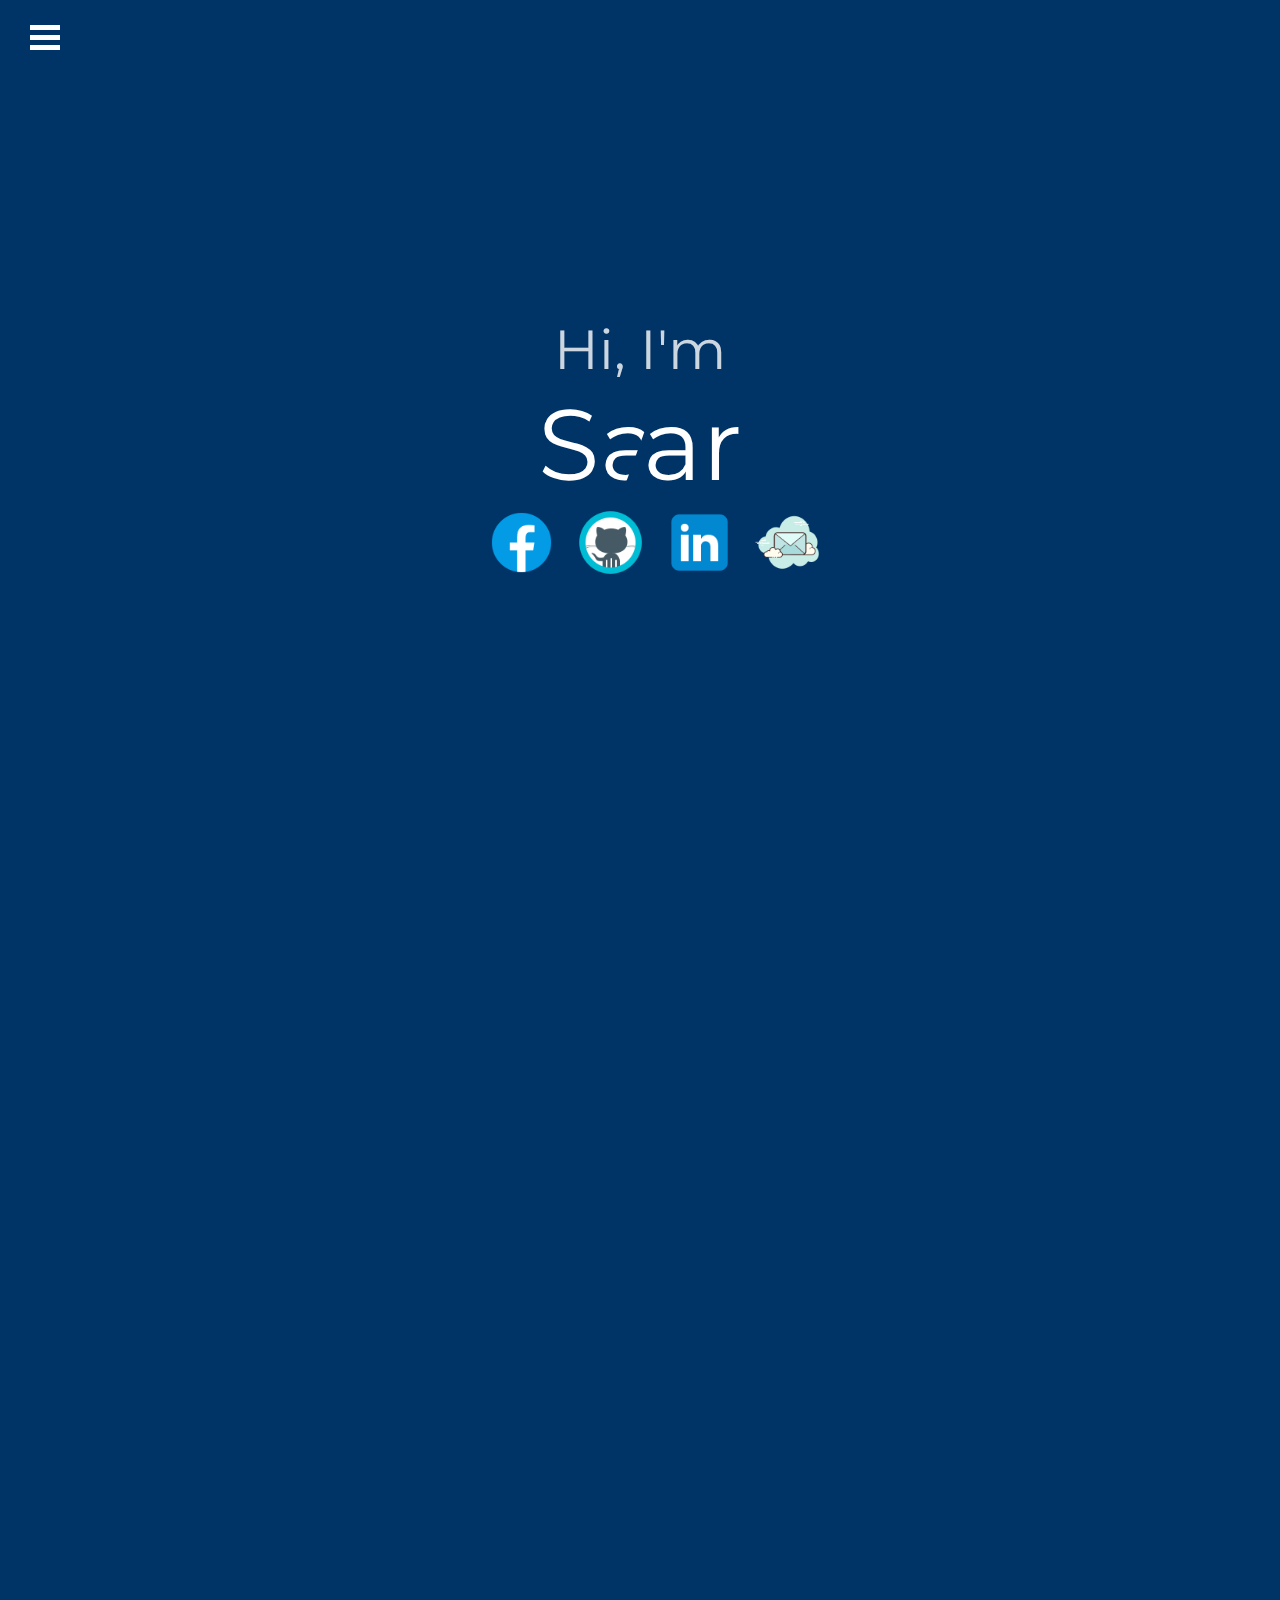
==== index.html @ c7fa7805 "more updates" ====
<!doctype html>
<html lang="en" class="animated fadeInUp">
<head>
	<meta charset="utf-8">
	<meta name="viewport" content="width=device-width, initial-scale=1">
	<title>Sanat Nayar</title>

	<script src="https://ajax.googleapis.com/ajax/libs/jquery/3.3.1/jquery.min.js"></script>
	<script src="https://cdnjs.cloudflare.com/ajax/libs/popper.js/1.12.9/umd/popper.min.js"></script>
	<link rel="stylesheet" href="css/bootstrap.min.css">
	<script src="https://use.fontawesome.com/releases/v5.0.8/js/all.js"></script>
	<script src="https://cdnjs.cloudflare.com/ajax/libs/jquery/3.3.1/jquery.min.js"></script>
	<link href="css/main.css" rel="stylesheet">
	<link rel="stylesheet" href="css/animations.css">
	<link rel="stylesheet" href="css/animate.css">
	<link rel="icon" href="person-male.ico">
	<link rel="stylesheet" href="https://stackpath.bootstrapcdn.com/font-awesome/4.7.0/css/font-awesome.min.css">





</head>

<body>

	<div class="container">
		<div id="sidebar">
			<div class="toggle-btn" onclick="document.getElementById('sidebar').classList.toggle('active');">
				<span></span>
				<span></span>
				<span></span>
			</div>
			<ul>
				<a href="index.html">
					<li>Home</li>
				</a>

				<a href="about.html">
					<li>About</li>
				</a>

				<a href="resume.html">
					<li>Resume</li>
				</a>

				<a id="myDiv" href="projects.html">
					<li>Projects</li>
				</a>

				<div id="loader" style="display:none;background:green;padding:0px">This is a loader</div>
			</ul>

		</div>



		<div id="particles-js"></div>
			<script src="https://cdn.jsdelivr.net/particles.js/2.0.0/particles.min.js"></script>
			<script src="js/Background_Animation.js"></script>
		
		

			<div class="container1">
				<div style="flex-direction: row">
						<div class="h1"> Hi, I'm</div>
				</div>
				
		  <h1>
			<div class="animation">
				<div class="animation-left"><span>Sanat Nayar</span></div>
				<div class="animation-right"><span>Sanat Nayar</span></div>
			  </div>
		  </h1>
		  <div class="links">
				<img src="facebook.png" class="icon" style="padding-right: 2%" >
				<img src="github.png" class="icon" style="padding-right: 2%"onclick="window.open(https://github.com/sanatnayar)">
				<img src="linkedin.png" class="icon" style="padding-right: 2%">
				<img src="email.png"  class="icon" style="padding-right: 2%">

		  </div>
		  
		</div>
		
	

	</div>


	<div class="wrapper">
		<div id="object" class="slideRight">
			<img id="slide" src="img/canvas.png"/>
		</div>
	</div>




</body>

</html>
---- css/main.css ----
@import url('https://fonts.googleapis.com/css?family=Montserrat');

html,
body {
	font-family: 'Montserrat', monospace;
	background: #003366;
	height: 100%;
    overflow:hidden
}


.container {
	height: 100%;
	width: 100%;
	justify-content: center;
	align-items: center;
	display: flex;
    overflow: hidden;
    overflow: hidden;
    white-space: nowrap;
}

.h1{
    font-family: 'Montserrat', sans-serif;
    font-weight: normal;
    font-style: normal;
    color: white;
    font-size: 55px;
    text-align: center; 
    opacity: 0.8;
}

.animation{
    font-family: 'Montserrat', sans-serif;
    font-weight: normal;
    font-style: normal;
    color: white;
    font-size: 100px;
    text-align: center;

}

.dud {
	color: white;
}

#particles-js {
  position: absolute;
  width: 100%;
  height: 100%;
  background-image: url("");
  background-repeat: no-repeat;
  background-size: cover;
  background-position: 50% 50%;
}

#object{
    padding-left: 1300px;
    padding-top: 700px;
}


*{
	margin:0px;
	padding:0px;
	font-family: 'Montserrat', monospace;
}

#sidebar{
	position:fixed;
	width:200px;
	height:100%;
	background: #151719;
	left: -200px;
	transition:all 500ms linear;
	z-index: 30;

}
#sidebar.active{
	left:0;
	opacity: 0.8;
}
#sidebar ul li {
	color:rgba(230, 230, 230, 0.9);
	list-style:none;
	padding: 15px 10px;
	border-bottom: 1px solid rgba(100,100,100,0.3);
}
#sidebar .toggle-btn {
	position:absolute;
	left:230px;
	top:20px;
}
#sidebar .toggle-btn span {
	display:block;
	width:30px;
	height:5px;
	background:#ffffff;
	margin: 5px 0px;
}

#resume{
	margin-top:1%;
	margin-right:30%;
}
#title{
	padding-top: 2%;
}
/* Buttons styles start */
#button {
    display: inline-block;
    border: none;
    padding: 1rem 2rem;

		position:absolute;
	  bottom: 45%;
	  right:20%;
    background: #ffffff;
    color: #003366;
    font-family: 'Montserrat', monospace;
    font-size: 1.5rem;
    line-height: 1;
    cursor: pointer;
    text-align: center;
    transition: background 250ms ease-in-out, transform 150ms ease;
    -webkit-appearance: none;
    -moz-appearance: none;
		text-decoration: none;
}

#button:hover,
#button:focus {
    background: #003366;
		color: #ffffff;
}

#button:focus {
    outline: 1px solid #fff;
    outline-offset: -4px;
}

#button:active {
    transform: scale(0.99);
}
/* Button styles end */

.loadingDiv {
   position: fixed;
   top:20px;
   left:20px;
   right:20px;
   bottom:20px;
   background-color: yellow;
}

.animation {
    position: relative;
    width: 100%;
  }
  .animation div {
    overflow: hidden;
    width: 50%;
    height: 100%;
    transform: skewX(-20deg);
  }
  .animation div::before {
    content: "";
    position: absolute;
    width: 0%;
    height: 4px;
    background: #fff;
  }
  .animation span {
    padding: 0 10px;
  }
  .animation-left::before {
    left: 0;
    animation: widthLineLeft 1.2s 0.4s cubic-bezier(0.68, -0.55, 0.265, 1.1) forwards;
  }
  .animation-left span {
    display: block;
    animation: slideLeft 1.2s 0.3s cubic-bezier(0.68, -0.55, 0.265, 1.1) forwards;
    transform: translateX(200px) skewX(20deg);
  }
  .animation-right {
    position: absolute;
    right: 0;
    top: 0;
  }
  .animation-right:before {
    bottom: 0;
    right: 0;
    animation: widthLineRight 1.2s 0.4s cubic-bezier(0.68, -0.55, 0.265, 1.1) forwards;
  }
  .animation-right span {
    position: absolute;
    width: 100%;
    left: -100%;
    transform: translateX(-200px) skewX(20deg);
    animation: slideRight 1.2s 0.3s cubic-bezier(0.68, -0.55, 0.265, 1.1) forwards;
  }
  @keyframes slideLeft {
    from {
      transform: translateX(300px) skewX(20deg);
    }
    to {
      transform: translateX(0%) skewX(20deg);
    }
  }
  @keyframes slideRight {
    from {
      transform: translateX(-300px) skewX(20deg);
    }
    to {
      transform: translateX(0%) skewX(20deg);
    }
  }
  @keyframes widthLineLeft {
    0% {
      width: 0%;
      left: 0%;
    }
    50% {
      width: 100%;
      left: 0%;
    }
    100% {
      width: 0%;
      left: 100%;
    }
  }
  @keyframes widthLineRight {
    0% {
      width: 0%;
      right: 0%;
    }
    50% {
      width: 100%;
      right: 0%;
    }
    100% {
      width: 0%;
      right: 100%;
    }
  }

  .container1 {  
    flex-direction: column
  }

  .links{
      margin-left: 25%;
      width: 80%;
  }
  .icon{
      width: 15%;
  }
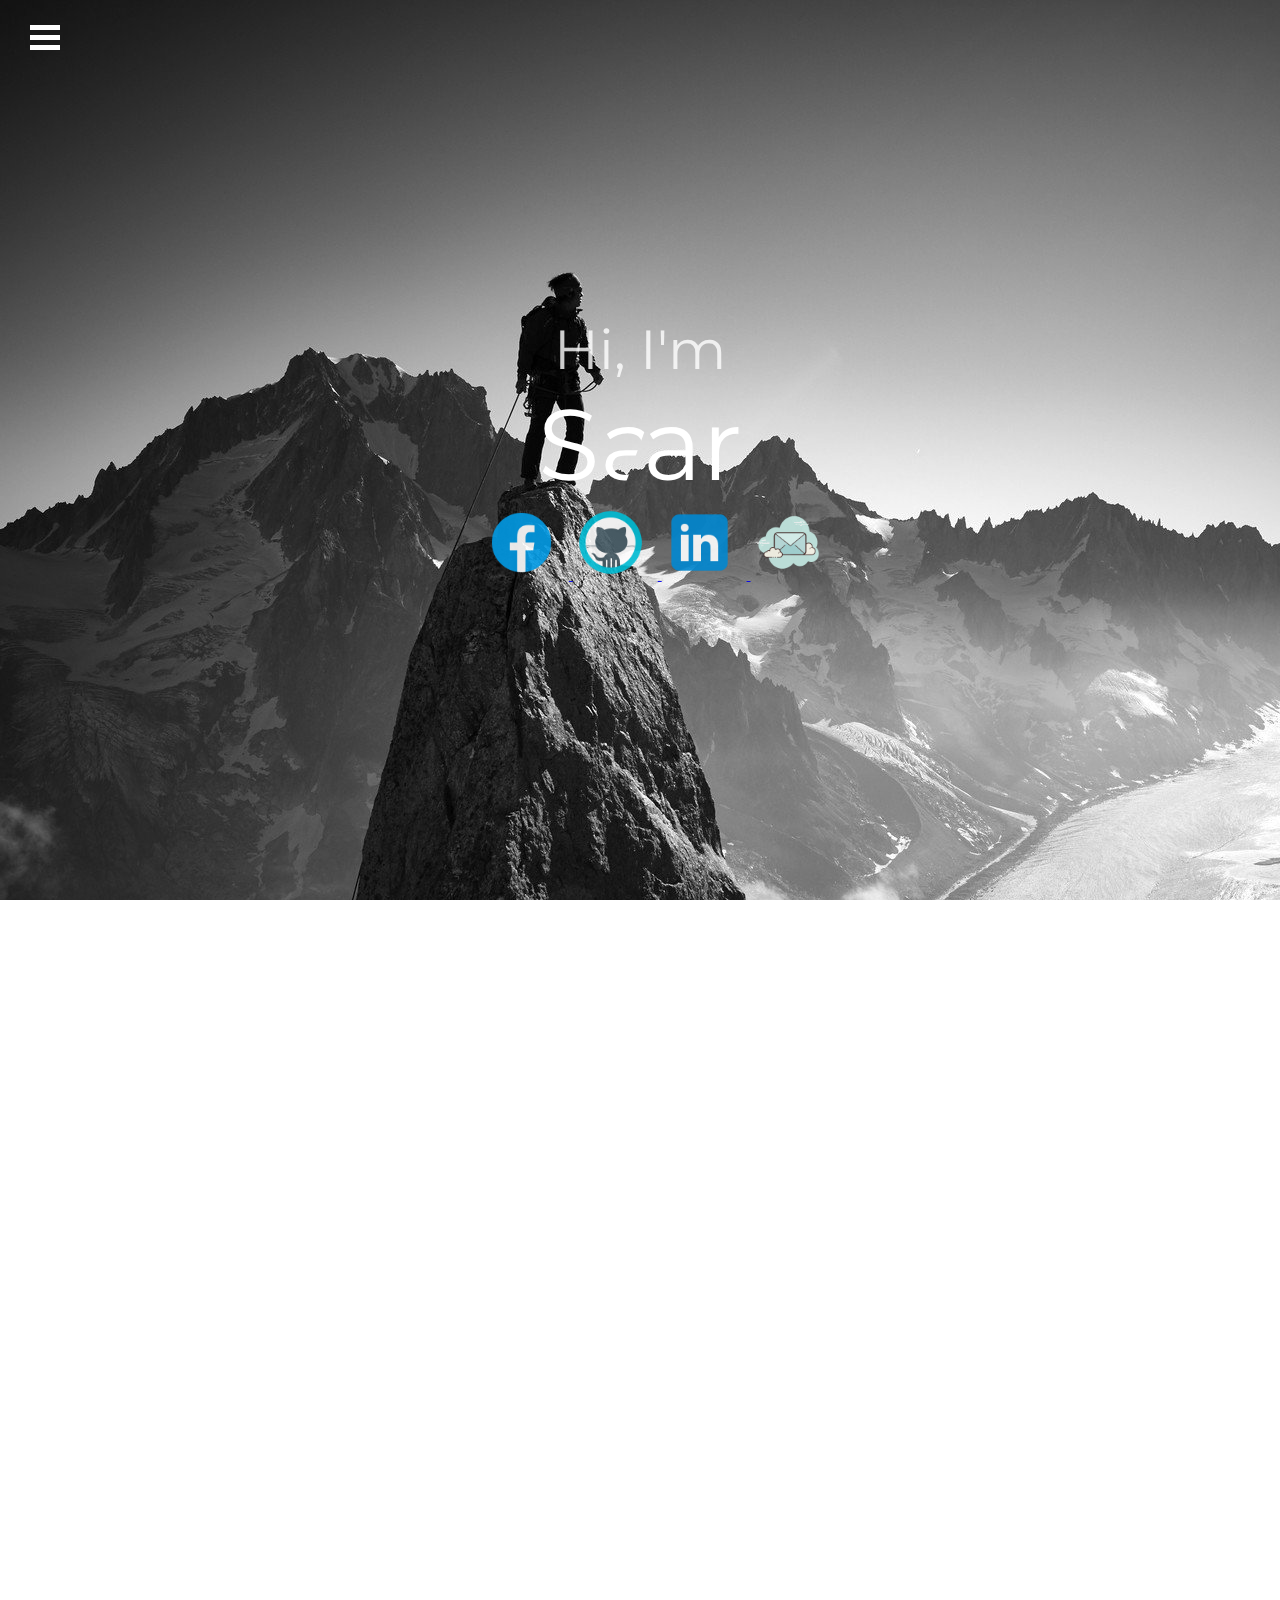
==== commit d1b55837: "added links" ====
--- a/index.html
+++ b/index.html
@@ -16,6 +16,7 @@
 	<link rel="icon" href="person-male.ico">
 	<link rel="stylesheet" href="https://stackpath.bootstrapcdn.com/font-awesome/4.7.0/css/font-awesome.min.css">
 
+	
 
 
 
@@ -55,11 +56,10 @@
 
 
 
-		<div id="particles-js"></div>
-			<script src="https://cdn.jsdelivr.net/particles.js/2.0.0/particles.min.js"></script>
-			<script src="js/Background_Animation.js"></script>
+		<div id="particles-js">
+			
 		
-		
+		</div>
 
 			<div class="container1">
 				<div style="flex-direction: row">
@@ -73,16 +73,24 @@
 			  </div>
 		  </h1>
 		  <div class="links">
-				<img src="facebook.png" class="icon" style="padding-right: 2%" >
-				<img src="github.png" class="icon" style="padding-right: 2%"onclick="window.open(https://github.com/sanatnayar)">
-				<img src="linkedin.png" class="icon" style="padding-right: 2%">
-				<img src="email.png"  class="icon" style="padding-right: 2%">
-
+			  <a href="https://www.facebook.com/sanat.nayar.10">
+					<img src="facebook.png" class="icon" style="padding-right: 2%" alt="">
+			  </a>
+			  <a href="https://github.com/sanatnayar">
+				<img src="github.png" class="icon" style="padding-right: 2%" alt="">
+			  </a>
+			  <a href="https://www.linkedin.com/in/sanat-nayar/">
+				<img src="linkedin.png" class="icon" style="padding-right: 2%" alt="">
+			  </a>
+			  <a href="mailto:sanatnayar@gmail.com">
+				<img src="email.png"  class="icon" style="padding-right: 2%" alt="">
+			 </a>
 		  </div>
 		  
 		</div>
 		
-	
+		<script src="https://cdn.jsdelivr.net/particles.js/2.0.0/particles.min.js"></script>
+		<script src="js/Background_Animation.js"></script>
 
 	</div>
 
--- a/css/main.css
+++ b/css/main.css
@@ -3,9 +3,10 @@
 html,
 body {
 	font-family: 'Montserrat', monospace;
-	background: #003366;
+	background-image: url("mountain.jpg");
 	height: 100%;
-    overflow:hidden
+    overflow:hidden;
+    background-repeat: no-repeat
 }
 
 
@@ -251,7 +252,13 @@
   .links{
       margin-left: 25%;
       width: 80%;
+      position: relative;
+      opacity: 0.9;
   }
   .icon{
       width: 15%;
+      
+  }
+  .icon:hover{
+      opacity: 0.5;
   }